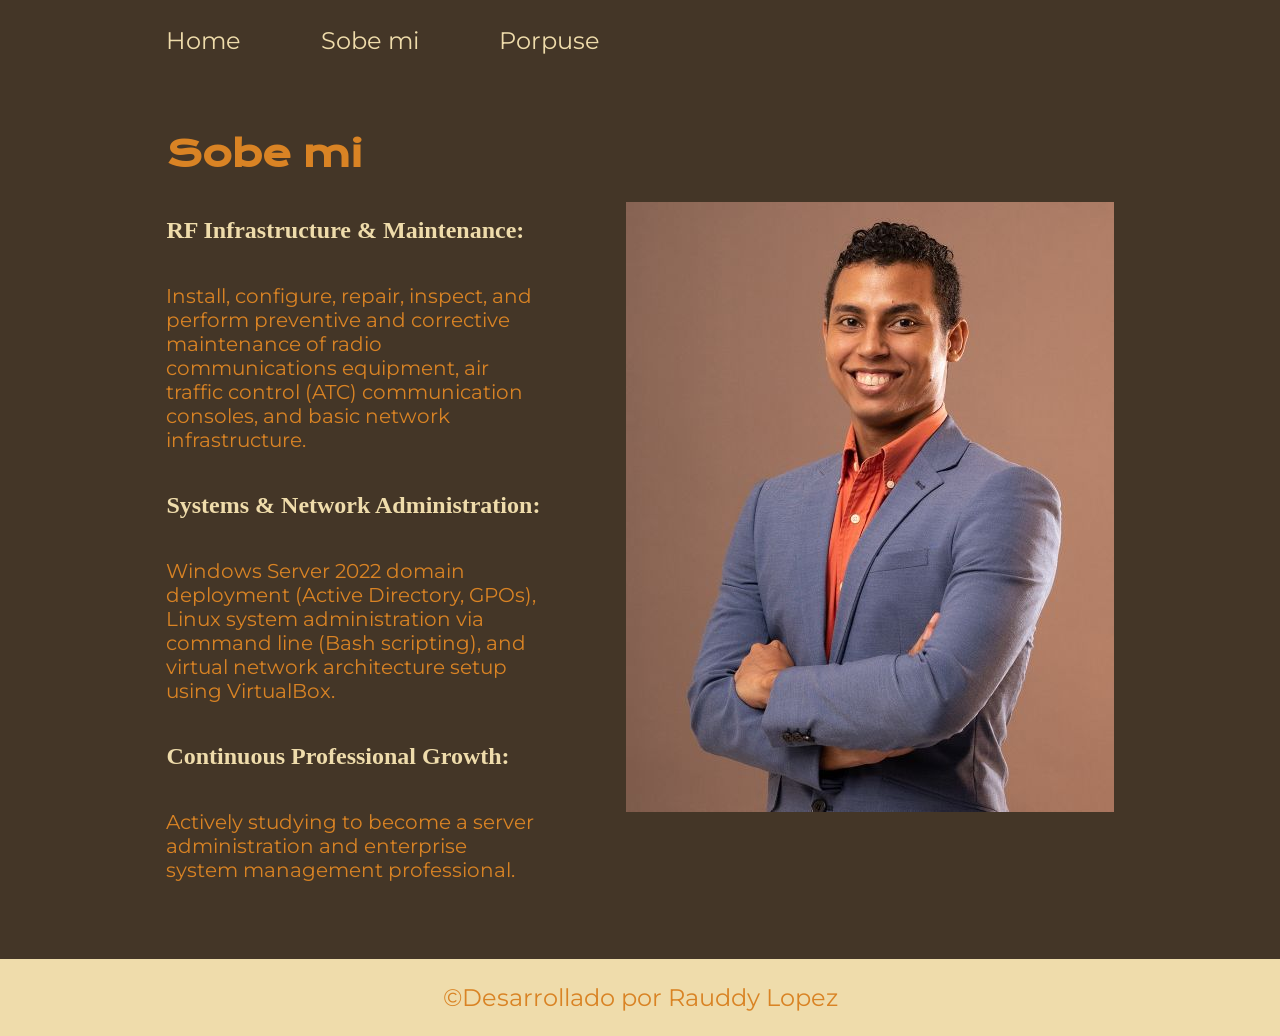
==== about.html @ 76131aa7 "Revise about.html content and structure Updated content and structure of the about page, correcting " ====
<!DOCTYPE html>
<html lang="es-latam">
<head>
    <meta charset="UTF-8">
    <meta name="viewport" content="width=device-width, initial-scale=1.0">
    <title>Sobre mi</title>
    <link rel="stylesheet" href="./style/Style.css">
</head>
<body>
    <header class="header">
    <nav class="header-menu">
        <a class="header-menu-link" href="index.html">Home</a>
        <a class="header-menu-link" href="about.html">Sobe mi</a>
        <a class="header-menu-link" href="porpuse.html">Porpuse</a>
    </nav>
</header>
</body>
<main  class="presentacion">
<section class="presentacion-contenido">
    <h1 class="presentacion-texto">Sobe mi</h1>
    <h1 class="titulo-destacado"> <strong> RF Infrastructure & Maintenance: </strong></h1>
    <p class="contenido">
        Install, configure, repair, inspect, and perform preventive and corrective maintenance of radio communications equipment, 
        air traffic control (ATC) communication consoles, and basic network infrastructure.</p>
    <h1 class="titulo-destacado"> <strong> Systems & Network Administration: </strong></h1>
    <p class="contenido"> Windows Server 2022 domain deployment (Active Directory, GPOs), 
        Linux system administration via command line (Bash scripting), and virtual network architecture setup using VirtualBox.</p>
    <h1 class="titulo-destacado"> <strong> Continuous Professional Growth: </strong></h1>
    <p class="contenido">
         Actively studying to become a server administration and enterprise system management professional.</p>
    </section>
    <img src="./asset/OfficePhoto.jpg" alt="Imagen de Rauddy Lopez">
</main> 
<footer>
    <p class="footer">&copy;Desarrollado por Rauddy Lopez</p>
</footer>
</html>
---- style/Style.css ----
@import url('https://fonts.googleapis.com/css2?family=Krona+One&family=Montserrat:ital,wght@0,100..900;1,100..900&display=swap');
@import url('https://fonts.googleapis.com/css2?family=Krona+One&family=Montserrat:ital,wght@0,100..900;1,100..900&display=swap');

:root{
    --color-primario:#443627;
    --color-secundario:#D98324;
    --color-terciario: #EFDCAB;
    --color-haver:#F2F6D0;
    --fuente-montserrat:"Montserrat", sans-serif;
    --fuente-Krona:"krona one", sans-serif;
    

}

*{
    padding: 0;
    margin: 0;
}

body{
    background-color: var(--color-primario);
    color:var(--color-secundario);
    box-sizing: border-box;
}
.header{
padding: 2% 0% 0% 13%;
}
.header-menu{

    display: flex;
    gap: 80px;
}
.header-menu-link{
    font-family: var(--fuente-montserrat);
    font-size: 1.5rem;
    font-weight: 600px;
    text-decoration: none;
    color: var(--color-terciario);
           
}

.presentacion{
    display:flex;
    align-items: center;
    padding: 6% 13%;
    justify-content: space-between;
    gap: 82px;
}
.presentacion-contenido{
    width: 50%;
    display: flex;
    flex-direction: column;
    gap:40px;
}
.presentacion-texto{
    font-size: 36px;
    font-family: var(--fuente-Krona);
    font-weight: 400px;
}
.titulo-destacado{
    color:var(--color-terciario)
}
.contenido{
    font-size: 20px;
    font-family: var(--fuente-montserrat);}

.presentacion-enlaces{
    display: flex;
    justify-content: space-between;
    flex-direction: column;
    align-items: center;
    gap: 32px;
}
.presentacion-enlaces-subtitulo{
    font-family:var(--fuente-Krona);
    font-size: 1.5rem;
}
.peresentacion-enlaces-link{
    width: 50%;
    text-align: center;
    padding: 20px 0;
    border-radius: 8px;
    font-family:var(--fuente-montserrat);
    font-size: 1.5rem;
    font-weight: 600px;
    text-decoration: none;
    color:var(--color-secundario);
    gap: 10px;
    border:2px solid var(--color-terciario);
    display: flex;
    justify-content: center;
}
.presentacion-imagen{
    width: 50%;
}
.peresentacion-enlaces-link:hover{

    background-color: var(--color-haver);
}
.footer{
    background-color: var(--color-terciario);
    padding: 24px;
    text-align: center;
    font-family: var(--fuente-montserrat);
    font-size: 1.5rem;
}
@media (max-width:1200px) {

    .header{
        padding: 10%;
    }
    .header-menu{
        justify-content: center;
    }
    .presentacion{
        flex-direction: column-reverse;
        padding: 5%;
    }    
    .contenido{
        width: auto;
    }
    .presentacion-enlaces{
        width: auto;
    }
}
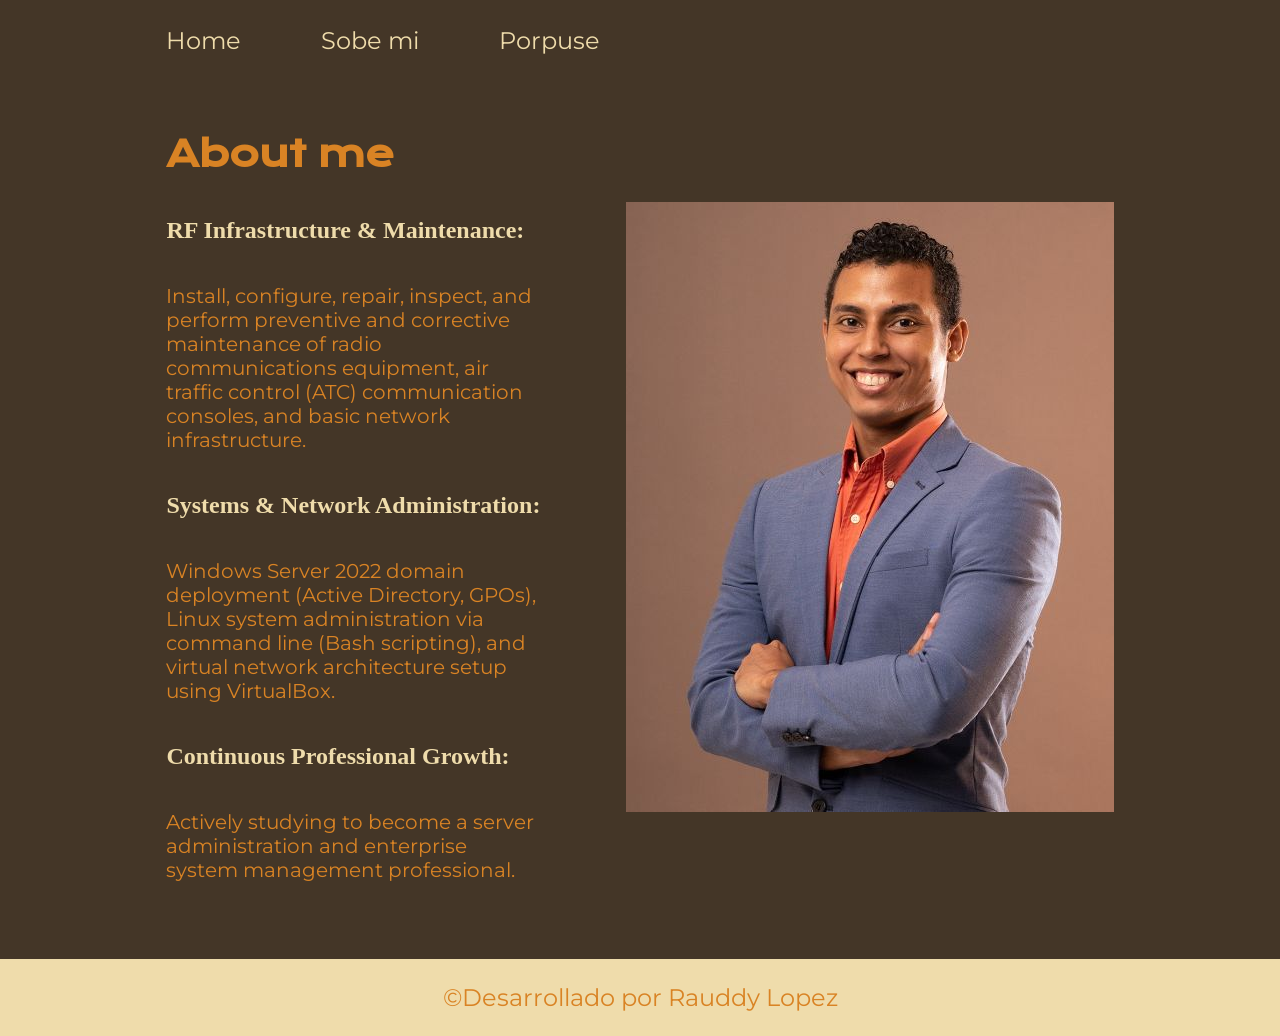
==== commit de5bae2a: "Change 'Sobre mi' to 'About me' in about.html Updated the content and title in about.html from Spani" ====
--- a/about.html
+++ b/about.html
@@ -3,7 +3,7 @@
 <head>
     <meta charset="UTF-8">
     <meta name="viewport" content="width=device-width, initial-scale=1.0">
-    <title>Sobre mi</title>
+    <title>About me</title>
     <link rel="stylesheet" href="./style/Style.css">
 </head>
 <body>
@@ -17,7 +17,7 @@
 </body>
 <main  class="presentacion">
 <section class="presentacion-contenido">
-    <h1 class="presentacion-texto">Sobe mi</h1>
+    <h1 class="presentacion-texto">About me</h1>
     <h1 class="titulo-destacado"> <strong> RF Infrastructure & Maintenance: </strong></h1>
     <p class="contenido">
         Install, configure, repair, inspect, and perform preventive and corrective maintenance of radio communications equipment, 
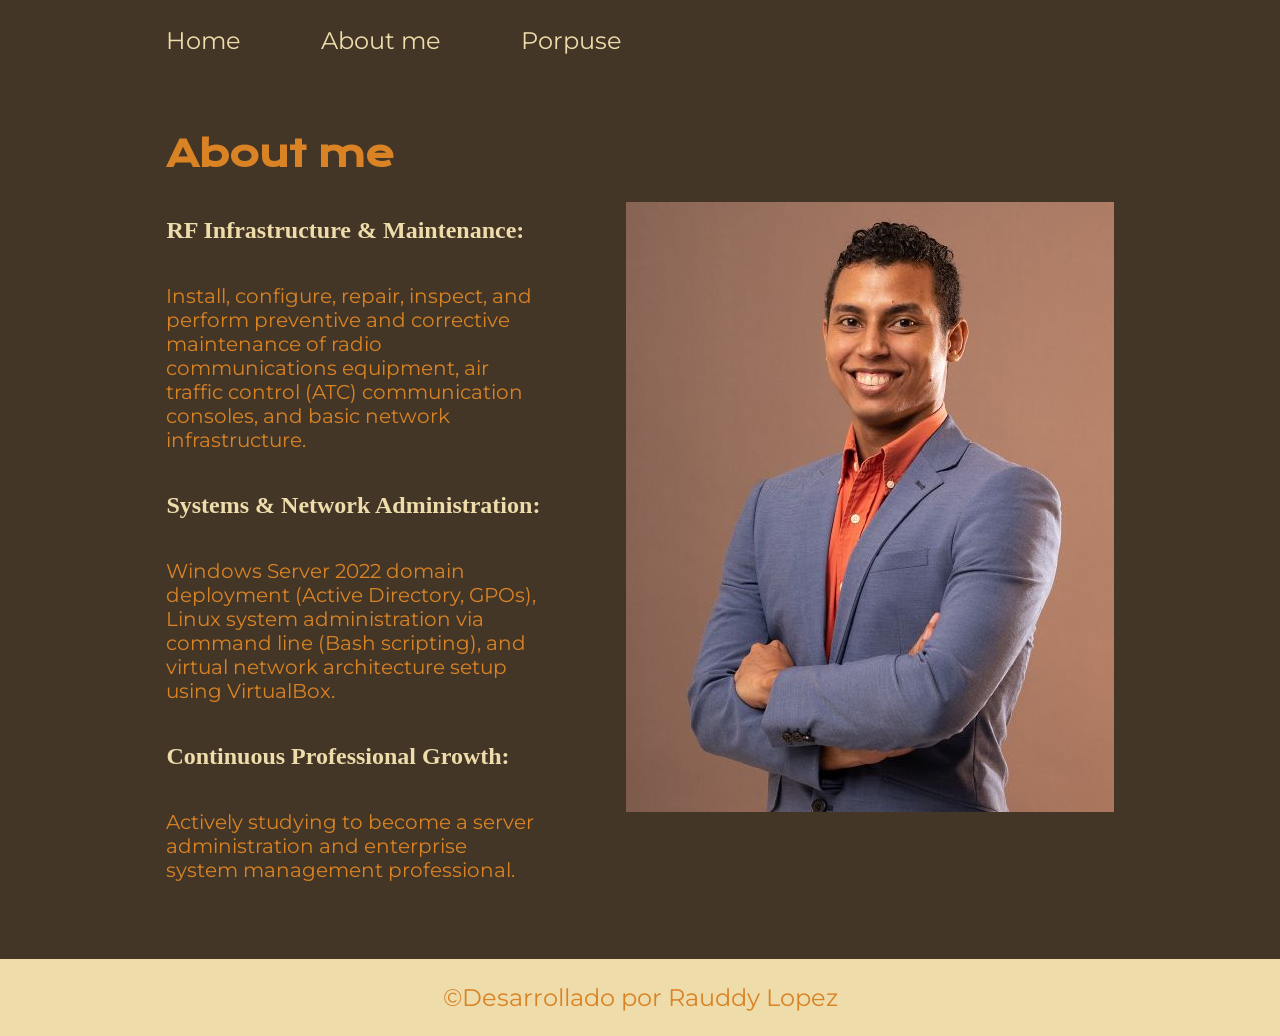
==== commit 8013f5b1: "Fix spelling error in about.html navigation Corrected the spelling of 'Sobe' to 'About' in the navig" ====
--- a/about.html
+++ b/about.html
@@ -10,7 +10,7 @@
     <header class="header">
     <nav class="header-menu">
         <a class="header-menu-link" href="index.html">Home</a>
-        <a class="header-menu-link" href="about.html">Sobe mi</a>
+        <a class="header-menu-link" href="about.html">About me</a>
         <a class="header-menu-link" href="porpuse.html">Porpuse</a>
     </nav>
 </header>
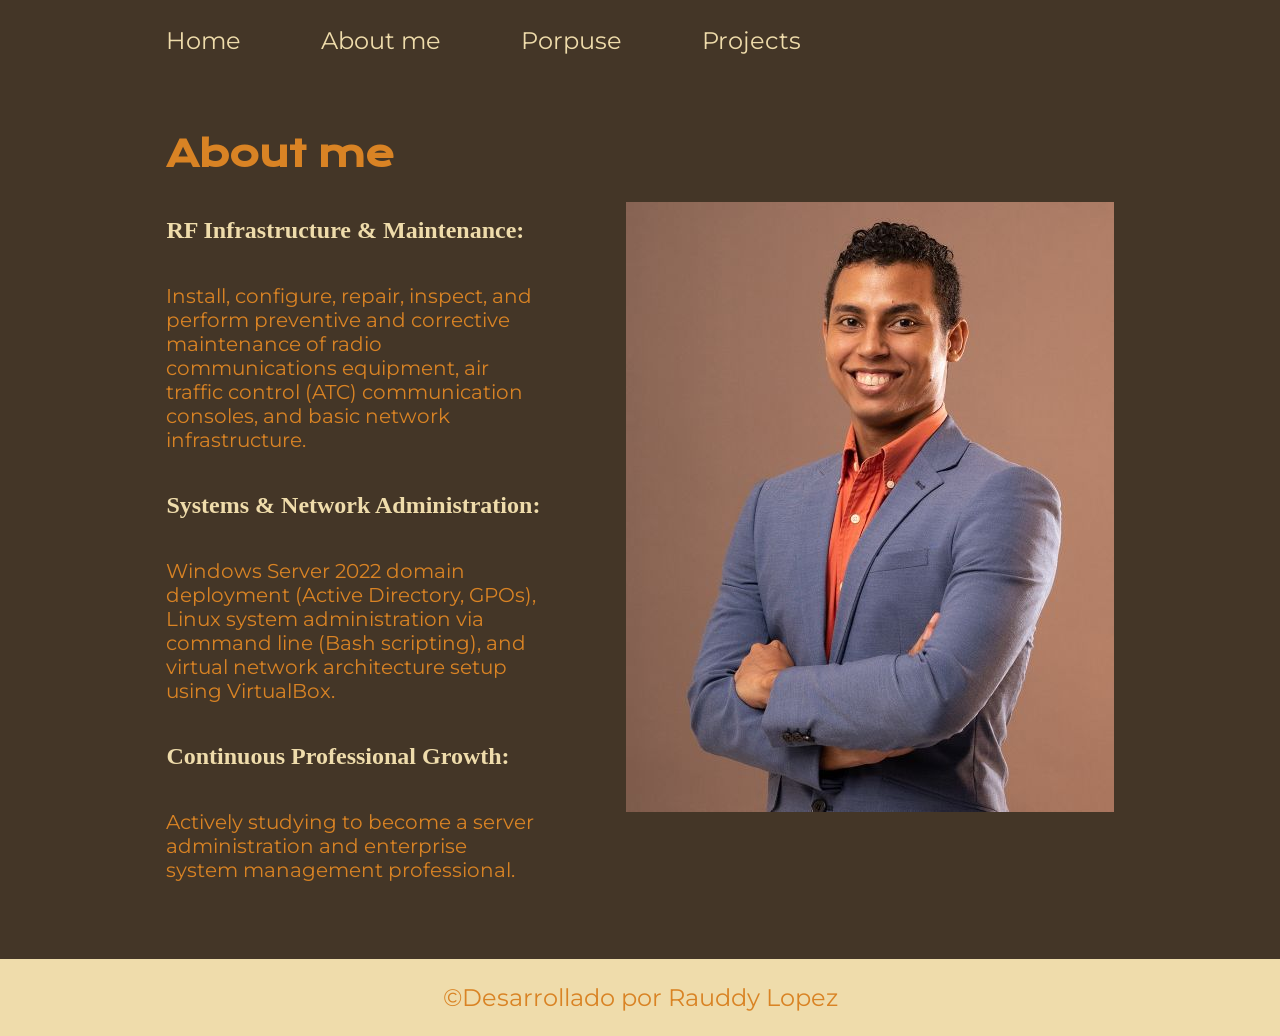
==== commit 54e2b427: "Update navigation menu to include 'Projects' link Added a new 'Projects' link to the navigation menu" ====
--- a/about.html
+++ b/about.html
@@ -12,6 +12,7 @@
         <a class="header-menu-link" href="index.html">Home</a>
         <a class="header-menu-link" href="about.html">About me</a>
         <a class="header-menu-link" href="porpuse.html">Porpuse</a>
+        <a class="header-menu-link" href="porpuse.html">Projects</a>
     </nav>
 </header>
 </body>
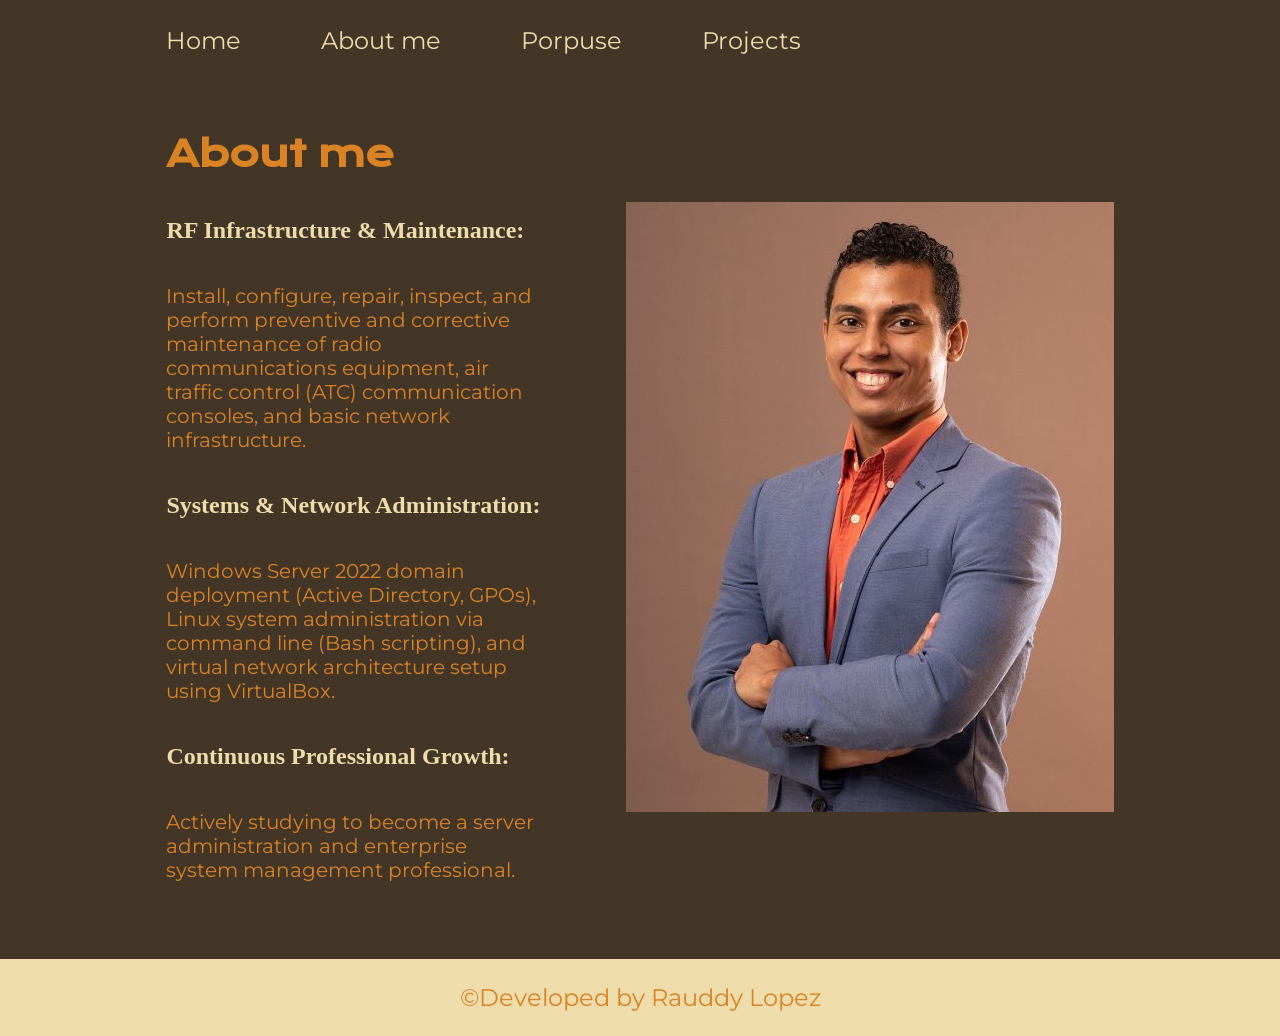
==== commit 462bd206: "Fix footer text language in about.html Updated the footer text from 'Desarrollado' to 'Developed'." ====
--- a/about.html
+++ b/about.html
@@ -12,10 +12,10 @@
         <a class="header-menu-link" href="index.html">Home</a>
         <a class="header-menu-link" href="about.html">About me</a>
         <a class="header-menu-link" href="porpuse.html">Porpuse</a>
-        <a class="header-menu-link" href="porpuse.html">Projects</a>
+        <a class="header-menu-link" href="projects.html">Projects</a>
     </nav>
 </header>
-</body>
+
 <main  class="presentacion">
 <section class="presentacion-contenido">
     <h1 class="presentacion-texto">About me</h1>
@@ -33,6 +33,8 @@
     <img src="./asset/OfficePhoto.jpg" alt="Imagen de Rauddy Lopez">
 </main> 
 <footer>
-    <p class="footer">&copy;Desarrollado por Rauddy Lopez</p>
+   <p class="footer">&copy;Developed by Rauddy Lopez</p>
 </footer>
+</body>
 </html>
+
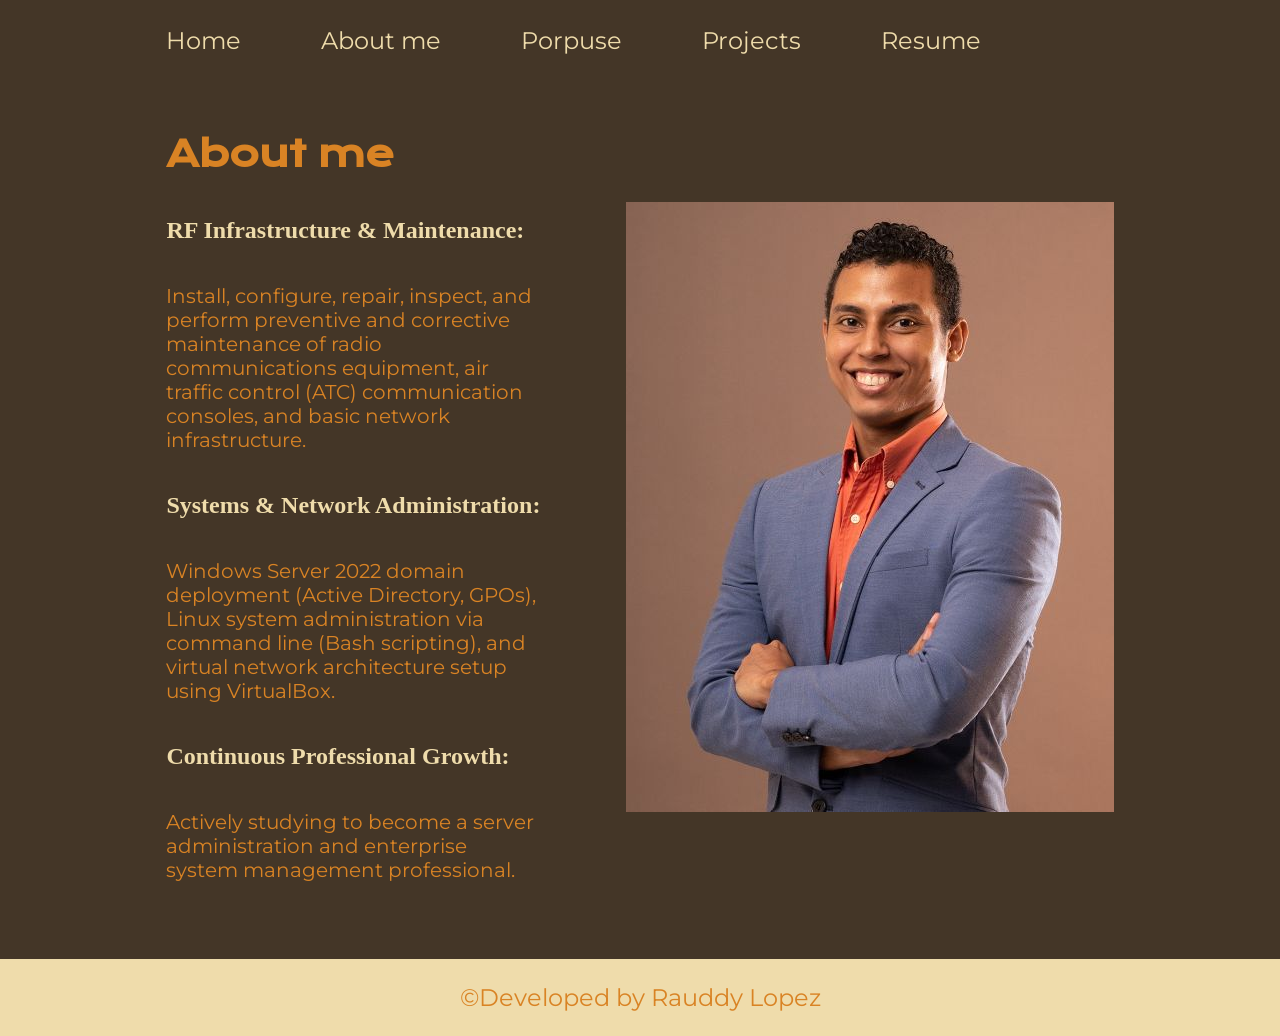
==== commit 6092b251: "Update about.html" ====
--- a/about.html
+++ b/about.html
@@ -13,6 +13,7 @@
         <a class="header-menu-link" href="about.html">About me</a>
         <a class="header-menu-link" href="porpuse.html">Porpuse</a>
         <a class="header-menu-link" href="projects.html">Projects</a>
+        <a class="header-menu-link" href="./asset/Rauddy_Lopez_Resume.pdf" target="_blank" rel="noopener noreferrer">Resume</a>
     </nav>
 </header>
 
